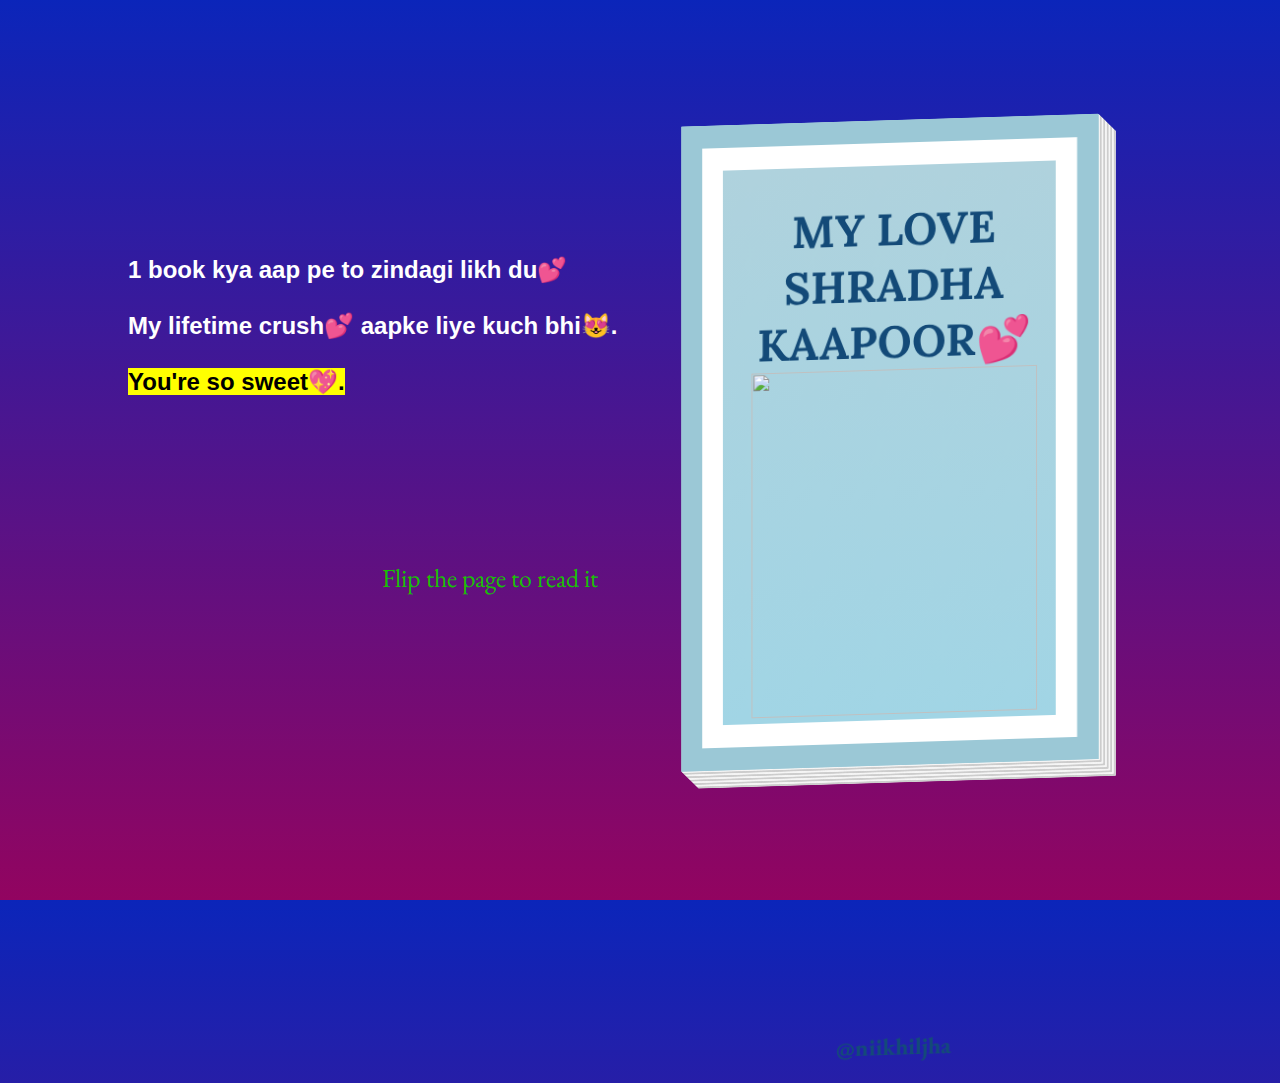
==== techeonn book/techeonn book/book.html @ eaa3cd9e "Add files via upload" ====
<!DOCTYPE html>
<html lang="en">
  <head>
    <meta charset="UTF-8" />
    <meta name="viewport" content="width=device-width, initial-scale=1.0" />
    <title>book for you</title>
    <link rel="stylesheet" href="style.css" />
  </head>
  <body>
    <div class="motive">
      <h2>
        1 book kya aap pe to zindagi likh du💕
          <br />
          <br>
        My lifetime crush💕 aapke liye kuch bhi😻.
        <br />
        <br>
        <span> You're so sweet💖.</span>
      </h2>
    </div>
    <div class="instruction">Flip the page to read it</div>
    <div class="book">
      <div class="page cover-front" onclick="movePage(this, 1)">
        <h1>My love Shradha Kaapoor💕</h1>
        <img src="/IMG_5274.JPG" height="350" width="290" alt="">
        <div class="hat"><i class="fab fa-pied-piper-hat"></i></div>
        <br>
        <br><br>
        <br>
        <br>
        <h2>@niikhiljha</h2>
      </div>
      <div class="page cover-front" onclick="movePage(this, 2)"></div>
      <div class="page text-page" onclick="movePage(this, 3)">
        <p>Dear Shradha, this is for you 🤞💖</p>
        <p>
          "Every moment spent with you feels like <br>
           a chapter from my favorite book 🥹,<br>
           and I can't help but want to write more stories together.🫀 <br> Would you do me the honor of allowing me 🫶<br>
            to be your co-author in this😚 <br>
             beautiful journey called life🥹💕?"
             <br>
             mai sach mai phir bhi tumhe chahunga🥹
             <br>or hamesha chahunga🫀

        </p>
        
        <iframe width="360" height="215" src="https://www.youtube.com/embed/_iktURk0X-A?si=VjSw03MWgZimF5ju" title="YouTube video player" frameborder="0" allow="accelerometer; autoplay; clipboard-write; encrypted-media; gyroscope; picture-in-picture; web-share" referrerpolicy="strict-origin-when-cross-origin" allowfullscreen></iframe>
        
        <br /><br />
        <p>Note: Play the video Before Read it .</p>

        <br /><br /><br />
        <p>Please trun the page..</p>
      </div>
      <div class="page text-page" onclick="movePage(this, 4)">
        <p>
          tera meri life mai aana or aake aise bass jana <br>
          you know what jb bhi aap mujhse ladte ho ya naraj hote ho <br>
          mai kaise rehta hu ye mujhe pta h 😭 bss express nhi krta mai 
          <br> i love you to the moon and sky 🤞💖
        </p>

        <p>
          meri life ka sbse best din pta hai konsa tha!!???? <br>
          mai btata hu 8 november 😭 pta hai kyuuuu??? kyuki uss din <br>
          meri or teri bht jyada baat hui hamne pehli baar itti der <br>
          baat ki 🤞 and i'm so blessed to have a partner like u 😭 <br>
          tu muskan best hai and hannnnn i Love u <br>
          again <br>
          i love u 😭🤞💖
        </p>
        <p>
          Shradha💖 aapko pta hai maine aapko starting mai jb aapne merse pucha tha ki <br>
          do you smoke or drink??? <br>
          i asked you why?? <br>
          you replied that you hate those who drink and smoke that's why i hided u ,
          that i drink and smoke but you know what jb se aapse mila hu maine sb chd raha hu dhere dhere,
          ab bht rare kr diya isliye nhi ki meri health kharab ho rahi hai , isliye kyuki 
          aapko nhi pasand, i love u Shradha bht jyada,mai ye baat kl bhi kehta tha aaj bhi keh raha hu or kl bhi kahunga ki -
          merse jyada pyaar na kisi ne kiya h na kiya hoga or na kr paayega😭🤞
        </p>
        
      </div>
      <div class="page text-page" onclick="movePage(this, 5)">
        <p>
          ab kuch shayari for you <br>
          tareef ab bta mai teri karu ya tujhe banane vale ki
          <br>
          tujhe dekh ke aajati hai mre hoto pe laali kya teri saari bhn or dost sb banegi meri saali??
          <br>
          Tujhse baat krke dil ko aata hai sukun Shradha mai tere saath manana chahta hu honeymoon😘
        </p>
        <p>
         mann krta hai ki bss tere se hi baat krta rahu pyaar krta rahu <br>
         chahe duniya mai kuch ho jaaye bss tera hi bann ke rehna chahta hu 😭🤞
         <br> tu mere shareer ka vo hissa bann chuki hai ab <br>
         jo na rahe to mai jee nahi skta <br>
         to rahegi na mere saath or rakhegi na mujhe jinda??
        </p>
        <p>
         ab bta tu tareef krne ko bolti hai mai to tere <br>
         mere pyaar pe picture bana du, <br>tu bss meri hoke to reh meri jaan ,<br>
         meri jindagi ki movie mai tujhe apni heroine hi bana du😘
        </p>
        <p>
          i love u bby love u love u love u 😘
          <br>
          logo ka gya hoga 2023 kharab mera to best tha <br>
          why <br>
          because god gifted me you😭🤞
        </p>
      </div>
      <div class="page text-page" onclick="movePage(this, 6)">
        <p>
         i looooooooooooovvvvvvvvvvveeeeeeeeeeeee youuu so much Shradha Shradha
         <br>
         you are the most precious gift in my life <br>
         so i can't take any risk to loose you😭🤞
         <br>
        </p>
        <p>
          if anyone say choose b/w money and you i'll choose money 🤣 <br>
          majjak tha 🤣 , i'll choose you <br>
          you're my perfect partner and most important person in my life🥺 is you 
          Shradhu 

        </p>
        <p>
          pta hai Shradha mai aisa ladka nhi tha, <br>
          tujhe bhi pta hai mujhe pharak nhi padta kon aata hai or kon jata hai, <br>
          meri jindagi se mgr pta nhi kyu Tujhse pharak padne laga or bht jyada padne laga.
          mai jyada to nhi jaanta mgr itta jaanta hu ki nhi reh skta mai tere bina ab,
          tune uss din keh diya ki meri shaadi kahi or hogyi to kya mai tujhe bhul jaaunga ????
          pta hai mai ab tere bina kisi or ka ho hi nhi skta or rojj yahi sochta hu ki meri muskan ne aisa 
          soch bhi kaise liya😭
        </p>
      </div>
      <div class="page text-page">
        <p>
          bss Shradha yahi bolunga ki bht pyaar krta tha,hu or rahunga aapse <br>
          apni aakhri saas takk. Shradha i love u bht saara bss aap meri ladai dekhte ho kbhi mera pyaar dekha hai, 
          kitta krta hu 🥺 , once again i love you Shradha💖
        </p>
        <p>......This is Not limited here</p>
        <p>You are My Everything Shradha💖.</p>

        <h2>Shradha ji please accept my request🥹</h2>
        <h2>and reply on this post</h2>
        <br />
        <img src="https://media.tenor.com/zGm5acSjHCIAAAAM/cat-begging.gif" />
        <button id="botao1">Yes Nikhil🥺</button>
      </div>
      <div class="page"></div>
      <div class="page"></div>
      <div class="page"></div>
      <div class="page"></div>
      <div class="page"></div>
      <div class="page"></div>
      <div class="page"></div>
      <div class="page"></div>
      <div class="page"></div>
      <div class="page"></div>
      <div class="page"></div>
      <div class="page"></div>
      <div class="page"></div>
      <div class="page"></div>
      <div class="page"></div>
      <div class="page"></div>
      <div class="page"></div>
      <div class="page"></div>
      <div class="page"></div>
      <div class="page"></div>
      <div class="page"></div>
      <div class="page"></div>
      <div class="page"></div>
      <div class="page"></div>
      <div class="page"></div>
      <div class="page"></div>
      <div class="page"></div>
      <div class="page"></div>
      <div class="page"></div>
      <div class="page"></div>
      <div class="page"></div>
      <div class="page"></div>
      <div class="page"></div>
      <div class="page"></div>
      <div class="page"></div>
      <div class="page"></div>
      <div class="page"></div>
      <div class="page"></div>
      <div class="page"></div>
      <div class="page"></div>
      <div class="page"></div>
      <div class="page"></div>
      <div class="page"></div>
      <div class="page"></div>
      <div class="page"></div>
      <div class="page"></div>
      <div class="page"></div>
      <div class="page"></div>
      <div class="page"></div>
      <div class="page"></div>
      <div class="page"></div>
      <div class="page"></div>
      <div class="page"></div>
      <div class="page"></div>
      <div class="page"></div>
      <div class="page"></div>
      <div class="page"></div>
      <div class="page"></div>
      <div class="page"></div>
      <div class="page"></div>
      <div class="page"></div>
      <div class="page"></div>
      <div class="page"></div>
      <div class="page"></div>
      <div class="page"></div>
      <div class="page"></div>
      <div class="page"></div>
      <div class="page"></div>
      <div class="page"></div>
      <div class="page"></div>
      <div class="page"></div>
      <div class="page"></div>
      <div class="page"></div>
      <div class="page"></div>
      <div class="page"></div>
      <div class="page"></div>
      <div class="page"></div>
      <div class="page"></div>
      <div class="page"></div>
      <div class="page"></div>
      <div class="page"></div>
      <div class="page"></div>
      <div class="page"></div>
      <div class="page"></div>
      <div class="page"></div>
      <div class="page"></div>
      <div class="page"></div>
      <div class="page"></div>
      <div class="page"></div>
      <div class="page"></div>
      <div class="page"></div>
      <div class="page"></div>
      <div class="page"></div>
    </div>

    <script>
      document.getElementById("botao1").addEventListener("click", function () {
        alert("you're always in my heart shradha❤️ , Drop a Message when you are Free ..");
      });
    </script>
    <script src="nikhil.js"></script>
  </body>
</html>
---- techeonn book/techeonn book/style.css ----
@import url("https://fonts.googleapis.com/css2?family=Lora&display=swap");
@import url("https://fonts.googleapis.com/css2?family=EB+Garamond&display=swap");
* {
  margin: 0;
  box-sizing: border-box;
}

.instruction,
.book {
  position: absolute;
  top: 50%;
  left: 50%;
  transform: translate(-50%, -50%);
}

body {
  width: 100%;
  height: 100vh;
  /* min-width: 900px;
  min-height: 700px; */
  background: linear-gradient(rgba(2, 29, 183, 0.963), rgb(146, 4, 96));
  position: relative;
}
#botao1 {
  background: rgba(68, 166, 158, 0.406);
  color: white;
  padding: 10px;
  margin-top: 60px;
}
.motive {
  margin-left: 10%;
  padding-top: 20%;
  color: white;
  font-family: Arial, Helvetica, sans-serif;
}
.motive span {
  background: yellow;
  color: black;
}
.book {
  width: 930px;
  height: 654.5px;
  transform: translate(-50%, -50%) rotatex(10deg) rotatey(-10deg);
  transform-style: preserve-3d;
}

.page {
  width: 423.5px;
  height: 654.5px;
  background: #84ca14;
  position: absolute;
  top: 0;
  right: 0;
  transition: transform 1s;
}

.page:nth-child(1) {
  padding: 5% 4% 4% 5%;
  transform-origin: 0% 50%;
  transform: translatez(-1px);
  background: #011217;
}

.left-side:nth-child(1) {
  transform: translatez(1px) rotatey(-180deg);
}

.page:nth-child(2) {
  padding: 5% 5% 4% 4%;
  transform-origin: 100% 50%;
  transform: translatez(-2px) scalex(-1) translatex(100%);
  background: #9bc8d6;
}

.left-side:nth-child(2) {
  transform: translatez(2px) scalex(-1) translatex(100%) rotatey(180deg);
}

.page:nth-child(3) {
  padding: 5% 4% 4% 5%;
  transform-origin: 0% 50%;
  transform: translatez(-3px);
  background: #f5f5f5;
}

.left-side:nth-child(3) {
  transform: translatez(3px) rotatey(-180deg);
}

.page:nth-child(4) {
  padding: 5% 5% 4% 4%;
  transform-origin: 100% 50%;
  transform: translatez(-4px) scalex(-1) translatex(100%);
  background: #f5f5f5;
}

.left-side:nth-child(4) {
  transform: translatez(4px) scalex(-1) translatex(100%) rotatey(180deg);
}

.page:nth-child(5) {
  padding: 5% 4% 4% 5%;
  transform-origin: 0% 50%;
  transform: translatez(-5px);
  background: #f5f5f5;
}

.left-side:nth-child(5) {
  transform: translatez(5px) rotatey(-180deg);
}

.page:nth-child(6) {
  padding: 5% 5% 4% 4%;
  transform-origin: 100% 50%;
  transform: translatez(-6px) scalex(-1) translatex(100%);
  background: #f5f5f5;
}

.left-side:nth-child(6) {
  transform: translatez(6px) scalex(-1) translatex(100%) rotatey(180deg);
}

.page:nth-child(7) {
  padding: 5% 4% 4% 5%;
  transform-origin: 0% 50%;
  transform: translatez(-7px);
  background: #f5f5f5;
}

.left-side:nth-child(7) {
  transform: translatez(7px) rotatey(-180deg);
}

.page:nth-child(8) {
  padding: 5% 5% 4% 4%;
  transform-origin: 100% 50%;
  transform: translatez(-8px) scalex(-1) translatex(100%);
  background: #f5f5f5;
}

.left-side:nth-child(8) {
  transform: translatez(8px) scalex(-1) translatex(100%) rotatey(180deg);
}

.page:nth-child(9) {
  padding: 5% 4% 4% 5%;
  transform-origin: 0% 50%;
  transform: translatez(-9px);
  background: #f5f5f5;
}

.left-side:nth-child(9) {
  transform: translatez(9px) rotatey(-180deg);
}

.page:nth-child(10) {
  padding: 5% 5% 4% 4%;
  transform-origin: 100% 50%;
  transform: translatez(-10px) scalex(-1) translatex(100%);
  background: #ccc;
}

.left-side:nth-child(10) {
  transform: translatez(10px) scalex(-1) translatex(100%) rotatey(180deg);
}

.page:nth-child(11) {
  padding: 5% 4% 4% 5%;
  transform-origin: 0% 50%;
  transform: translatez(-11px);
  background: #ccc;
}

.left-side:nth-child(11) {
  transform: translatez(11px) rotatey(-180deg);
}

.page:nth-child(12) {
  padding: 5% 5% 4% 4%;
  transform-origin: 100% 50%;
  transform: translatez(-12px) scalex(-1) translatex(100%);
  background: #ccc;
}

.left-side:nth-child(12) {
  transform: translatez(12px) scalex(-1) translatex(100%) rotatey(180deg);
}

.page:nth-child(13) {
  padding: 5% 4% 4% 5%;
  transform-origin: 0% 50%;
  transform: translatez(-13px);
  background: #ccc;
}

.left-side:nth-child(13) {
  transform: translatez(13px) rotatey(-180deg);
}

.page:nth-child(14) {
  padding: 5% 5% 4% 4%;
  transform-origin: 100% 50%;
  transform: translatez(-14px) scalex(-1) translatex(100%);
  background: #ccc;
}

.left-side:nth-child(14) {
  transform: translatez(14px) scalex(-1) translatex(100%) rotatey(180deg);
}

.page:nth-child(15) {
  padding: 5% 4% 4% 5%;
  transform-origin: 0% 50%;
  transform: translatez(-15px);
  background: #ccc;
}

.left-side:nth-child(15) {
  transform: translatez(15px) rotatey(-180deg);
}
::selection {
  color: rgb(0, 0, 0);
  background: yellow;
}
.page:nth-child(16) {
  padding: 5% 5% 4% 4%;
  transform-origin: 100% 50%;
  transform: translatez(-16px) scalex(-1) translatex(100%);
  background: #ccc;
}

.left-side:nth-child(16) {
  transform: translatez(16px) scalex(-1) translatex(100%) rotatey(180deg);
}

.page:nth-child(17) {
  padding: 5% 4% 4% 5%;
  transform-origin: 0% 50%;
  transform: translatez(-17px);
  background: #ccc;
}

.left-side:nth-child(17) {
  transform: translatez(17px) rotatey(-180deg);
}

.page:nth-child(18) {
  padding: 5% 5% 4% 4%;
  transform-origin: 100% 50%;
  transform: translatez(-18px) scalex(-1) translatex(100%);
  background: #ccc;
}

.left-side:nth-child(18) {
  transform: translatez(18px) scalex(-1) translatex(100%) rotatey(180deg);
}

.page:nth-child(19) {
  padding: 5% 4% 4% 5%;
  transform-origin: 0% 50%;
  transform: translatez(-19px);
  background: #ccc;
}

.left-side:nth-child(19) {
  transform: translatez(19px) rotatey(-180deg);
}

.page:nth-child(20) {
  padding: 5% 5% 4% 4%;
  transform-origin: 100% 50%;
  transform: translatez(-20px) scalex(-1) translatex(100%);
  background: #f5f5f5;
}

.left-side:nth-child(20) {
  transform: translatez(20px) scalex(-1) translatex(100%) rotatey(180deg);
}

.page:nth-child(21) {
  padding: 5% 4% 4% 5%;
  transform-origin: 0% 50%;
  transform: translatez(-21px);
  background: #f5f5f5;
}

.left-side:nth-child(21) {
  transform: translatez(21px) rotatey(-180deg);
}

.page:nth-child(22) {
  padding: 5% 5% 4% 4%;
  transform-origin: 100% 50%;
  transform: translatez(-22px) scalex(-1) translatex(100%);
  background: #f5f5f5;
}

.left-side:nth-child(22) {
  transform: translatez(22px) scalex(-1) translatex(100%) rotatey(180deg);
}

.page:nth-child(23) {
  padding: 5% 4% 4% 5%;
  transform-origin: 0% 50%;
  transform: translatez(-23px);
  background: #f5f5f5;
}

.left-side:nth-child(23) {
  transform: translatez(23px) rotatey(-180deg);
}

.page:nth-child(24) {
  padding: 5% 5% 4% 4%;
  transform-origin: 100% 50%;
  transform: translatez(-24px) scalex(-1) translatex(100%);
  background: #f5f5f5;
}

.left-side:nth-child(24) {
  transform: translatez(24px) scalex(-1) translatex(100%) rotatey(180deg);
}

.page:nth-child(25) {
  padding: 5% 4% 4% 5%;
  transform-origin: 0% 50%;
  transform: translatez(-25px);
  background: #f5f5f5;
}

.left-side:nth-child(25) {
  transform: translatez(25px) rotatey(-180deg);
}

.page:nth-child(26) {
  padding: 5% 5% 4% 4%;
  transform-origin: 100% 50%;
  transform: translatez(-26px) scalex(-1) translatex(100%);
  background: #f5f5f5;
}

.left-side:nth-child(26) {
  transform: translatez(26px) scalex(-1) translatex(100%) rotatey(180deg);
}

.page:nth-child(27) {
  padding: 5% 4% 4% 5%;
  transform-origin: 0% 50%;
  transform: translatez(-27px);
  background: #f5f5f5;
}

.left-side:nth-child(27) {
  transform: translatez(27px) rotatey(-180deg);
}

.page:nth-child(28) {
  padding: 5% 5% 4% 4%;
  transform-origin: 100% 50%;
  transform: translatez(-28px) scalex(-1) translatex(100%);
  background: #f5f5f5;
}

.left-side:nth-child(28) {
  transform: translatez(28px) scalex(-1) translatex(100%) rotatey(180deg);
}

.page:nth-child(29) {
  padding: 5% 4% 4% 5%;
  transform-origin: 0% 50%;
  transform: translatez(-29px);
  background: #f5f5f5;
}

.left-side:nth-child(29) {
  transform: translatez(29px) rotatey(-180deg);
}

.page:nth-child(30) {
  padding: 5% 5% 4% 4%;
  transform-origin: 100% 50%;
  transform: translatez(-30px) scalex(-1) translatex(100%);
  background: #ccc;
}

.left-side:nth-child(30) {
  transform: translatez(30px) scalex(-1) translatex(100%) rotatey(180deg);
}

.page:nth-child(31) {
  padding: 5% 4% 4% 5%;
  transform-origin: 0% 50%;
  transform: translatez(-31px);
  background: #ccc;
}

.left-side:nth-child(31) {
  transform: translatez(31px) rotatey(-180deg);
}

.page:nth-child(32) {
  padding: 5% 5% 4% 4%;
  transform-origin: 100% 50%;
  transform: translatez(-32px) scalex(-1) translatex(100%);
  background: #ccc;
}

.left-side:nth-child(32) {
  transform: translatez(32px) scalex(-1) translatex(100%) rotatey(180deg);
}

.page:nth-child(33) {
  padding: 5% 4% 4% 5%;
  transform-origin: 0% 50%;
  transform: translatez(-33px);
  background: #ccc;
}

.left-side:nth-child(33) {
  transform: translatez(33px) rotatey(-180deg);
}

.page:nth-child(34) {
  padding: 5% 5% 4% 4%;
  transform-origin: 100% 50%;
  transform: translatez(-34px) scalex(-1) translatex(100%);
  background: #ccc;
}

.left-side:nth-child(34) {
  transform: translatez(34px) scalex(-1) translatex(100%) rotatey(180deg);
}

.page:nth-child(35) {
  padding: 5% 4% 4% 5%;
  transform-origin: 0% 50%;
  transform: translatez(-35px);
  background: #ccc;
}

.left-side:nth-child(35) {
  transform: translatez(35px) rotatey(-180deg);
}

.page:nth-child(36) {
  padding: 5% 5% 4% 4%;
  transform-origin: 100% 50%;
  transform: translatez(-36px) scalex(-1) translatex(100%);
  background: #ccc;
}

.left-side:nth-child(36) {
  transform: translatez(36px) scalex(-1) translatex(100%) rotatey(180deg);
}

.page:nth-child(37) {
  padding: 5% 4% 4% 5%;
  transform-origin: 0% 50%;
  transform: translatez(-37px);
  background: #ccc;
}

.left-side:nth-child(37) {
  transform: translatez(37px) rotatey(-180deg);
}

.page:nth-child(38) {
  padding: 5% 5% 4% 4%;
  transform-origin: 100% 50%;
  transform: translatez(-38px) scalex(-1) translatex(100%);
  background: #ccc;
}

.left-side:nth-child(38) {
  transform: translatez(38px) scalex(-1) translatex(100%) rotatey(180deg);
}

.page:nth-child(39) {
  padding: 5% 4% 4% 5%;
  transform-origin: 0% 50%;
  transform: translatez(-39px);
  background: #ccc;
}

.left-side:nth-child(39) {
  transform: translatez(39px) rotatey(-180deg);
}

.page:nth-child(40) {
  padding: 5% 5% 4% 4%;
  transform-origin: 100% 50%;
  transform: translatez(-40px) scalex(-1) translatex(100%);
  background: #f5f5f5;
}

.left-side:nth-child(40) {
  transform: translatez(40px) scalex(-1) translatex(100%) rotatey(180deg);
}

.page:nth-child(41) {
  padding: 5% 4% 4% 5%;
  transform-origin: 0% 50%;
  transform: translatez(-41px);
  background: #f5f5f5;
}

.left-side:nth-child(41) {
  transform: translatez(41px) rotatey(-180deg);
}

.page:nth-child(42) {
  padding: 5% 5% 4% 4%;
  transform-origin: 100% 50%;
  transform: translatez(-42px) scalex(-1) translatex(100%);
  background: #f5f5f5;
}

.left-side:nth-child(42) {
  transform: translatez(42px) scalex(-1) translatex(100%) rotatey(180deg);
}

.page:nth-child(43) {
  padding: 5% 4% 4% 5%;
  transform-origin: 0% 50%;
  transform: translatez(-43px);
  background: #f5f5f5;
}

.left-side:nth-child(43) {
  transform: translatez(43px) rotatey(-180deg);
}

.page:nth-child(44) {
  padding: 5% 5% 4% 4%;
  transform-origin: 100% 50%;
  transform: translatez(-44px) scalex(-1) translatex(100%);
  background: #f5f5f5;
}

.left-side:nth-child(44) {
  transform: translatez(44px) scalex(-1) translatex(100%) rotatey(180deg);
}

.page:nth-child(45) {
  padding: 5% 4% 4% 5%;
  transform-origin: 0% 50%;
  transform: translatez(-45px);
  background: #f5f5f5;
}

.left-side:nth-child(45) {
  transform: translatez(45px) rotatey(-180deg);
}

.page:nth-child(46) {
  padding: 5% 5% 4% 4%;
  transform-origin: 100% 50%;
  transform: translatez(-46px) scalex(-1) translatex(100%);
  background: #f5f5f5;
}

.left-side:nth-child(46) {
  transform: translatez(46px) scalex(-1) translatex(100%) rotatey(180deg);
}

.page:nth-child(47) {
  padding: 5% 4% 4% 5%;
  transform-origin: 0% 50%;
  transform: translatez(-47px);
  background: #f5f5f5;
}

.left-side:nth-child(47) {
  transform: translatez(47px) rotatey(-180deg);
}

.page:nth-child(48) {
  padding: 5% 5% 4% 4%;
  transform-origin: 100% 50%;
  transform: translatez(-48px) scalex(-1) translatex(100%);
  background: #f5f5f5;
}

.left-side:nth-child(48) {
  transform: translatez(48px) scalex(-1) translatex(100%) rotatey(180deg);
}

.page:nth-child(49) {
  padding: 5% 4% 4% 5%;
  transform-origin: 0% 50%;
  transform: translatez(-49px);
  background: #f5f5f5;
}

.left-side:nth-child(49) {
  transform: translatez(49px) rotatey(-180deg);
}

.page:nth-child(50) {
  padding: 5% 5% 4% 4%;
  transform-origin: 100% 50%;
  transform: translatez(-50px) scalex(-1) translatex(100%);
  background: #ccc;
}

.left-side:nth-child(50) {
  transform: translatez(50px) scalex(-1) translatex(100%) rotatey(180deg);
}

.page:nth-child(51) {
  padding: 5% 4% 4% 5%;
  transform-origin: 0% 50%;
  transform: translatez(-51px);
  background: #ccc;
}

.left-side:nth-child(51) {
  transform: translatez(51px) rotatey(-180deg);
}

.page:nth-child(52) {
  padding: 5% 5% 4% 4%;
  transform-origin: 100% 50%;
  transform: translatez(-52px) scalex(-1) translatex(100%);
  background: #ccc;
}

.left-side:nth-child(52) {
  transform: translatez(52px) scalex(-1) translatex(100%) rotatey(180deg);
}

.page:nth-child(53) {
  padding: 5% 4% 4% 5%;
  transform-origin: 0% 50%;
  transform: translatez(-53px);
  background: #ccc;
}

.left-side:nth-child(53) {
  transform: translatez(53px) rotatey(-180deg);
}

.page:nth-child(54) {
  padding: 5% 5% 4% 4%;
  transform-origin: 100% 50%;
  transform: translatez(-54px) scalex(-1) translatex(100%);
  background: #ccc;
}

.left-side:nth-child(54) {
  transform: translatez(54px) scalex(-1) translatex(100%) rotatey(180deg);
}

.page:nth-child(55) {
  padding: 5% 4% 4% 5%;
  transform-origin: 0% 50%;
  transform: translatez(-55px);
  background: #ccc;
}

.left-side:nth-child(55) {
  transform: translatez(55px) rotatey(-180deg);
}

.page:nth-child(56) {
  padding: 5% 5% 4% 4%;
  transform-origin: 100% 50%;
  transform: translatez(-56px) scalex(-1) translatex(100%);
  background: #ccc;
}

.left-side:nth-child(56) {
  transform: translatez(56px) scalex(-1) translatex(100%) rotatey(180deg);
}

.page:nth-child(57) {
  padding: 5% 4% 4% 5%;
  transform-origin: 0% 50%;
  transform: translatez(-57px);
  background: #ccc;
}

.left-side:nth-child(57) {
  transform: translatez(57px) rotatey(-180deg);
}

.page:nth-child(58) {
  padding: 5% 5% 4% 4%;
  transform-origin: 100% 50%;
  transform: translatez(-58px) scalex(-1) translatex(100%);
  background: #ccc;
}

.left-side:nth-child(58) {
  transform: translatez(58px) scalex(-1) translatex(100%) rotatey(180deg);
}

.page:nth-child(59) {
  padding: 5% 4% 4% 5%;
  transform-origin: 0% 50%;
  transform: translatez(-59px);
  background: #ccc;
}

.left-side:nth-child(59) {
  transform: translatez(59px) rotatey(-180deg);
}

.page:nth-child(60) {
  padding: 5% 5% 4% 4%;
  transform-origin: 100% 50%;
  transform: translatez(-60px) scalex(-1) translatex(100%);
  background: #f5f5f5;
}

.left-side:nth-child(60) {
  transform: translatez(60px) scalex(-1) translatex(100%) rotatey(180deg);
}

.page:nth-child(61) {
  padding: 5% 4% 4% 5%;
  transform-origin: 0% 50%;
  transform: translatez(-61px);
  background: #f5f5f5;
}

.left-side:nth-child(61) {
  transform: translatez(61px) rotatey(-180deg);
}

.page:nth-child(62) {
  padding: 5% 5% 4% 4%;
  transform-origin: 100% 50%;
  transform: translatez(-62px) scalex(-1) translatex(100%);
  background: #f5f5f5;
}

.left-side:nth-child(62) {
  transform: translatez(62px) scalex(-1) translatex(100%) rotatey(180deg);
}

.page:nth-child(63) {
  padding: 5% 4% 4% 5%;
  transform-origin: 0% 50%;
  transform: translatez(-63px);
  background: #f5f5f5;
}

.left-side:nth-child(63) {
  transform: translatez(63px) rotatey(-180deg);
}

.page:nth-child(64) {
  padding: 5% 5% 4% 4%;
  transform-origin: 100% 50%;
  transform: translatez(-64px) scalex(-1) translatex(100%);
  background: #f5f5f5;
}

.left-side:nth-child(64) {
  transform: translatez(64px) scalex(-1) translatex(100%) rotatey(180deg);
}

.page:nth-child(65) {
  padding: 5% 4% 4% 5%;
  transform-origin: 0% 50%;
  transform: translatez(-65px);
  background: #f5f5f5;
}

.left-side:nth-child(65) {
  transform: translatez(65px) rotatey(-180deg);
}

.page:nth-child(66) {
  padding: 5% 5% 4% 4%;
  transform-origin: 100% 50%;
  transform: translatez(-66px) scalex(-1) translatex(100%);
  background: #f5f5f5;
}

.left-side:nth-child(66) {
  transform: translatez(66px) scalex(-1) translatex(100%) rotatey(180deg);
}

.page:nth-child(67) {
  padding: 5% 4% 4% 5%;
  transform-origin: 0% 50%;
  transform: translatez(-67px);
  background: #f5f5f5;
}

.left-side:nth-child(67) {
  transform: translatez(67px) rotatey(-180deg);
}

.page:nth-child(68) {
  padding: 5% 5% 4% 4%;
  transform-origin: 100% 50%;
  transform: translatez(-68px) scalex(-1) translatex(100%);
  background: #f5f5f5;
}

.left-side:nth-child(68) {
  transform: translatez(68px) scalex(-1) translatex(100%) rotatey(180deg);
}

.page:nth-child(69) {
  padding: 5% 4% 4% 5%;
  transform-origin: 0% 50%;
  transform: translatez(-69px);
  background: #f5f5f5;
}

.left-side:nth-child(69) {
  transform: translatez(69px) rotatey(-180deg);
}

.page:nth-child(70) {
  padding: 5% 5% 4% 4%;
  transform-origin: 100% 50%;
  transform: translatez(-70px) scalex(-1) translatex(100%);
  background: #ccc;
}

.left-side:nth-child(70) {
  transform: translatez(70px) scalex(-1) translatex(100%) rotatey(180deg);
}

.page:nth-child(71) {
  padding: 5% 4% 4% 5%;
  transform-origin: 0% 50%;
  transform: translatez(-71px);
  background: #ccc;
}

.left-side:nth-child(71) {
  transform: translatez(71px) rotatey(-180deg);
}

.page:nth-child(72) {
  padding: 5% 5% 4% 4%;
  transform-origin: 100% 50%;
  transform: translatez(-72px) scalex(-1) translatex(100%);
  background: #ccc;
}

.left-side:nth-child(72) {
  transform: translatez(72px) scalex(-1) translatex(100%) rotatey(180deg);
}

.page:nth-child(73) {
  padding: 5% 4% 4% 5%;
  transform-origin: 0% 50%;
  transform: translatez(-73px);
  background: #ccc;
}

.left-side:nth-child(73) {
  transform: translatez(73px) rotatey(-180deg);
}

.page:nth-child(74) {
  padding: 5% 5% 4% 4%;
  transform-origin: 100% 50%;
  transform: translatez(-74px) scalex(-1) translatex(100%);
  background: #ccc;
}

.left-side:nth-child(74) {
  transform: translatez(74px) scalex(-1) translatex(100%) rotatey(180deg);
}

.page:nth-child(75) {
  padding: 5% 4% 4% 5%;
  transform-origin: 0% 50%;
  transform: translatez(-75px);
  background: #ccc;
}

.left-side:nth-child(75) {
  transform: translatez(75px) rotatey(-180deg);
}

.page:nth-child(76) {
  padding: 5% 5% 4% 4%;
  transform-origin: 100% 50%;
  transform: translatez(-76px) scalex(-1) translatex(100%);
  background: #ccc;
}

.left-side:nth-child(76) {
  transform: translatez(76px) scalex(-1) translatex(100%) rotatey(180deg);
}

.page:nth-child(77) {
  padding: 5% 4% 4% 5%;
  transform-origin: 0% 50%;
  transform: translatez(-77px);
  background: #ccc;
}

.left-side:nth-child(77) {
  transform: translatez(77px) rotatey(-180deg);
}

.page:nth-child(78) {
  padding: 5% 5% 4% 4%;
  transform-origin: 100% 50%;
  transform: translatez(-78px) scalex(-1) translatex(100%);
  background: #ccc;
}

.left-side:nth-child(78) {
  transform: translatez(78px) scalex(-1) translatex(100%) rotatey(180deg);
}

.page:nth-child(79) {
  padding: 5% 4% 4% 5%;
  transform-origin: 0% 50%;
  transform: translatez(-79px);
  background: #ccc;
}

.left-side:nth-child(79) {
  transform: translatez(79px) rotatey(-180deg);
}

.page:nth-child(80) {
  padding: 5% 5% 4% 4%;
  transform-origin: 100% 50%;
  transform: translatez(-80px) scalex(-1) translatex(100%);
  background: #f5f5f5;
}

.left-side:nth-child(80) {
  transform: translatez(80px) scalex(-1) translatex(100%) rotatey(180deg);
}

.page:nth-child(81) {
  padding: 5% 4% 4% 5%;
  transform-origin: 0% 50%;
  transform: translatez(-81px);
  background: #f5f5f5;
}

.left-side:nth-child(81) {
  transform: translatez(81px) rotatey(-180deg);
}

.page:nth-child(82) {
  padding: 5% 5% 4% 4%;
  transform-origin: 100% 50%;
  transform: translatez(-82px) scalex(-1) translatex(100%);
  background: #f5f5f5;
}

.left-side:nth-child(82) {
  transform: translatez(82px) scalex(-1) translatex(100%) rotatey(180deg);
}

.page:nth-child(83) {
  padding: 5% 4% 4% 5%;
  transform-origin: 0% 50%;
  transform: translatez(-83px);
  background: #f5f5f5;
}

.left-side:nth-child(83) {
  transform: translatez(83px) rotatey(-180deg);
}

.page:nth-child(84) {
  padding: 5% 5% 4% 4%;
  transform-origin: 100% 50%;
  transform: translatez(-84px) scalex(-1) translatex(100%);
  background: #f5f5f5;
}

.left-side:nth-child(84) {
  transform: translatez(84px) scalex(-1) translatex(100%) rotatey(180deg);
}

.page:nth-child(85) {
  padding: 5% 4% 4% 5%;
  transform-origin: 0% 50%;
  transform: translatez(-85px);
  background: #f5f5f5;
}

.left-side:nth-child(85) {
  transform: translatez(85px) rotatey(-180deg);
}

.page:nth-child(86) {
  padding: 5% 5% 4% 4%;
  transform-origin: 100% 50%;
  transform: translatez(-86px) scalex(-1) translatex(100%);
  background: #f5f5f5;
}

.left-side:nth-child(86) {
  transform: translatez(86px) scalex(-1) translatex(100%) rotatey(180deg);
}

.page:nth-child(87) {
  padding: 5% 4% 4% 5%;
  transform-origin: 0% 50%;
  transform: translatez(-87px);
  background: #f5f5f5;
}

.left-side:nth-child(87) {
  transform: translatez(87px) rotatey(-180deg);
}

.page:nth-child(88) {
  padding: 5% 5% 4% 4%;
  transform-origin: 100% 50%;
  transform: translatez(-88px) scalex(-1) translatex(100%);
  background: #f5f5f5;
}

.left-side:nth-child(88) {
  transform: translatez(88px) scalex(-1) translatex(100%) rotatey(180deg);
}

.page:nth-child(89) {
  padding: 5% 4% 4% 5%;
  transform-origin: 0% 50%;
  transform: translatez(-89px);
  background: #f5f5f5;
}

.left-side:nth-child(89) {
  transform: translatez(89px) rotatey(-180deg);
}

.page:nth-child(90) {
  padding: 5% 5% 4% 4%;
  transform-origin: 100% 50%;
  transform: translatez(-90px) scalex(-1) translatex(100%);
  background: #ccc;
}

.left-side:nth-child(90) {
  transform: translatez(90px) scalex(-1) translatex(100%) rotatey(180deg);
}

.page:nth-child(91) {
  padding: 5% 4% 4% 5%;
  transform-origin: 0% 50%;
  transform: translatez(-91px);
  background: #ccc;
}

.left-side:nth-child(91) {
  transform: translatez(91px) rotatey(-180deg);
}

.page:nth-child(92) {
  padding: 5% 5% 4% 4%;
  transform-origin: 100% 50%;
  transform: translatez(-92px) scalex(-1) translatex(100%);
  background: #ccc;
}

.left-side:nth-child(92) {
  transform: translatez(92px) scalex(-1) translatex(100%) rotatey(180deg);
}

.page:nth-child(93) {
  padding: 5% 4% 4% 5%;
  transform-origin: 0% 50%;
  transform: translatez(-93px);
  background: #ccc;
}

.left-side:nth-child(93) {
  transform: translatez(93px) rotatey(-180deg);
}

.page:nth-child(94) {
  padding: 5% 5% 4% 4%;
  transform-origin: 100% 50%;
  transform: translatez(-94px) scalex(-1) translatex(100%);
  background: #ccc;
}

.left-side:nth-child(94) {
  transform: translatez(94px) scalex(-1) translatex(100%) rotatey(180deg);
}

.page:nth-child(95) {
  padding: 5% 4% 4% 5%;
  transform-origin: 0% 50%;
  transform: translatez(-95px);
  background: #ccc;
}

.left-side:nth-child(95) {
  transform: translatez(95px) rotatey(-180deg);
}

.page:nth-child(96) {
  padding: 5% 5% 4% 4%;
  transform-origin: 100% 50%;
  transform: translatez(-96px) scalex(-1) translatex(100%);
  background: #ccc;
}

.left-side:nth-child(96) {
  transform: translatez(96px) scalex(-1) translatex(100%) rotatey(180deg);
}

.page:nth-child(97) {
  padding: 5% 4% 4% 5%;
  transform-origin: 0% 50%;
  transform: translatez(-97px);
  background: #ccc;
}

.left-side:nth-child(97) {
  transform: translatez(97px) rotatey(-180deg);
}

.page:nth-child(98) {
  padding: 5% 5% 4% 4%;
  transform-origin: 100% 50%;
  transform: translatez(-98px) scalex(-1) translatex(100%);
  background: #ccc;
}

.left-side:nth-child(98) {
  transform: translatez(98px) scalex(-1) translatex(100%) rotatey(180deg);
}

.page:nth-child(99) {
  padding: 5% 4% 4% 5%;
  transform-origin: 0% 50%;
  transform: translatez(-99px);
  background: #ccc;
}

.left-side:nth-child(99) {
  transform: translatez(99px) rotatey(-180deg);
}

.page:nth-child(100) {
  padding: 5% 5% 4% 4%;
  transform-origin: 100% 50%;
  transform: translatez(-100px) scalex(-1) translatex(100%);
  background: #f5f5f5;
}

.left-side:nth-child(100) {
  transform: translatez(100px) scalex(-1) translatex(100%) rotatey(180deg);
}

.cover-front:nth-child(1) {
  text-align: center;
  background: linear-gradient(#afd2dd, #a1d5e5) 50% 50%/80% 86% no-repeat,
    linear-gradient(#ffffff, #ffffff) 50% 50%/90% 93% no-repeat,
    linear-gradient(#9bc8d6, #9bc8d6) no-repeat;
}
.cover-front:nth-child(1) h1 {
  font-family: "Lora", serif;
  font-size: 45px;
  color: #134a78;
  margin-top: 35px;
  text-transform: uppercase;
}
.cover-front:nth-child(1) h2 {
  font-family: "EB Garamond", serif;
  font-size: 24px;
  color: #134a78;
  position: relative;
  top: 40%;
}
.cover-front:nth-child(1) .hat {
  font-size: 100px;
  color: #134a78;
  position: relative;
  top: 3%;
}

p {
  margin-bottom: 4%;
  font-family: "EB Garamond", serif;
  font-size: 16px;
}

.page:nth-child(3) p:first-of-type:first-letter {
  font-size: 32px;
}

.instruction {
  left: calc(50% - 150px);
  font-size: 26px;
  font-family: "EB Garamond", serif;
  color: rgba(22, 199, 2, 0.998);
  box-sizing: border-box;
  border-radius: 2px solid red;
  padding: 10px 15px;
  margin-top: 10%;
}

@media screen and (max-width:500px){
  body{
    width: 100vw;
  }
  .motive {
    position: relative;
    margin: 4%;
    padding-top: 2%;
    width: 100vw;

  }
  .instruction{
    position: relative;
    top: auto;
    left: 61%;
  }
  .book{
    position: relative;
    left: 48%;
    width: 95%;
    
    /* transform: translate(0%, 0%) rotatex(10deg) rotatey(-10deg);
  transform-style: preserve-3d; */
  }
  .page{
    width: 100%;
  }
  .video{
    width: 95%;
  }
}
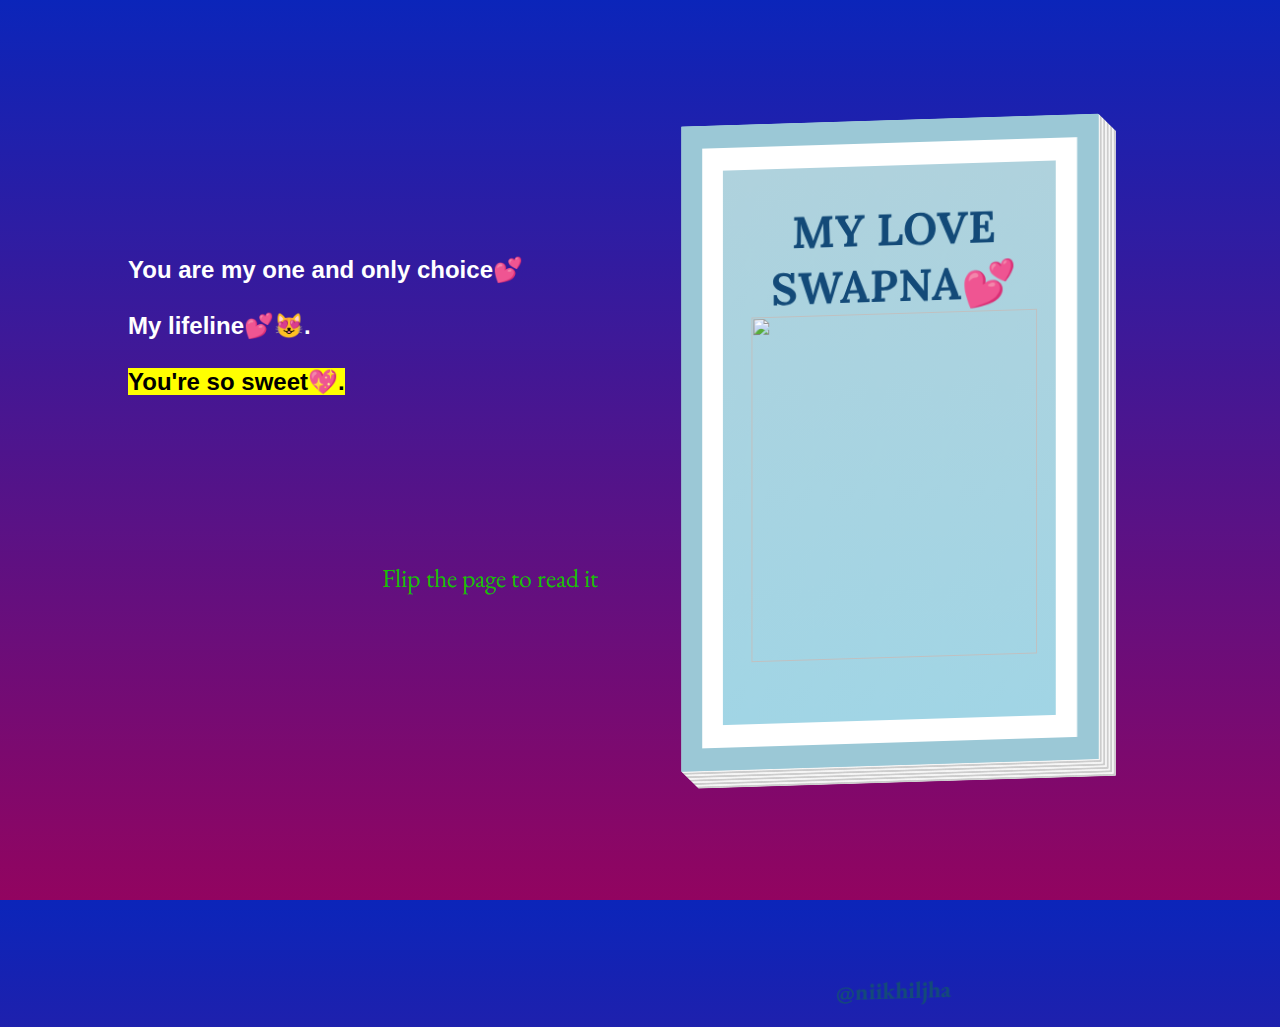
==== commit 15738a39: "Update book.html" ====
--- a/techeonn book/techeonn book/book.html
+++ b/techeonn book/techeonn book/book.html
@@ -9,10 +9,10 @@
   <body>
     <div class="motive">
       <h2>
-        1 book kya aap pe to zindagi likh du💕
+        You are my one and only choice💕
           <br />
           <br>
-        My lifetime crush💕 aapke liye kuch bhi😻.
+        My lifeline💕😻.
         <br />
         <br>
         <span> You're so sweet💖.</span>
@@ -21,7 +21,7 @@
     <div class="instruction">Flip the page to read it</div>
     <div class="book">
       <div class="page cover-front" onclick="movePage(this, 1)">
-        <h1>My love Shradha Kaapoor💕</h1>
+        <h1>My love Swapna💕</h1>
         <img src="/IMG_5274.JPG" height="350" width="290" alt="">
         <div class="hat"><i class="fab fa-pied-piper-hat"></i></div>
         <br>
@@ -32,7 +32,7 @@
       </div>
       <div class="page cover-front" onclick="movePage(this, 2)"></div>
       <div class="page text-page" onclick="movePage(this, 3)">
-        <p>Dear Shradha, this is for you 🤞💖</p>
+        <p>Dear Swappu ga, this is for you 🤞💖</p>
         <p>
           "Every moment spent with you feels like <br>
            a chapter from my favorite book 🥹,<br>
@@ -40,8 +40,8 @@
             to be your co-author in this😚 <br>
              beautiful journey called life🥹💕?"
              <br>
-             mai sach mai phir bhi tumhe chahunga🥹
-             <br>or hamesha chahunga🫀
+             Nuvvu naaku lifelong kaavali ra you are wife🥹
+             <br>or Nuvu thappa evvaru vaddhu naaku🫀
 
         </p>
         
@@ -55,36 +55,25 @@
       </div>
       <div class="page text-page" onclick="movePage(this, 4)">
         <p>
-          tera meri life mai aana or aake aise bass jana <br>
-          you know what jb bhi aap mujhse ladte ho ya naraj hote ho <br>
-          mai kaise rehta hu ye mujhe pta h 😭 bss express nhi krta mai 
+          Ee chinni life lo nuvvu nenu thappa inkevvaru vaddhu raa <br>
+          you know what nuvvu godavapadu padaka po, thittina, kottina parledhu <br>
+          Nuvve naaku wife and nuvve na pillala ki mother 
           <br> i love you to the moon and sky 🤞💖
         </p>
 
         <p>
-          meri life ka sbse best din pta hai konsa tha!!???? <br>
-          mai btata hu 8 november 😭 pta hai kyuuuu??? kyuki uss din <br>
-          meri or teri bht jyada baat hui hamne pehli baar itti der <br>
-          baat ki 🤞 and i'm so blessed to have a partner like u 😭 <br>
-          tu muskan best hai and hannnnn i Love u <br>
+          Nnnu first time nenu choosano thelusaa?? <br>
+          Degree 1st Sem September lo <br>
+          Appudeh nuvvu naa crush aipoyaav💖 <br>
+          NUvvu naa life lo unteh🤞 i'm so blessed to have a partner like u 😭 <br>
+           i Love u <br>
           again <br>
-          i love u 😭🤞💖
-        </p>
-        <p>
-          Shradha💖 aapko pta hai maine aapko starting mai jb aapne merse pucha tha ki <br>
-          do you smoke or drink??? <br>
-          i asked you why?? <br>
-          you replied that you hate those who drink and smoke that's why i hided u ,
-          that i drink and smoke but you know what jb se aapse mila hu maine sb chd raha hu dhere dhere,
-          ab bht rare kr diya isliye nhi ki meri health kharab ho rahi hai , isliye kyuki 
-          aapko nhi pasand, i love u Shradha bht jyada,mai ye baat kl bhi kehta tha aaj bhi keh raha hu or kl bhi kahunga ki -
-          merse jyada pyaar na kisi ne kiya h na kiya hoga or na kr paayega😭🤞
-        </p>
-        
+          i love u so much ra swappulu😭🤞💖
+        </p>
       </div>
       <div class="page text-page" onclick="movePage(this, 5)">
         <p>
-          ab kuch shayari for you <br>
+          Swappu neekosam oka shayari <br>
           tareef ab bta mai teri karu ya tujhe banane vale ki
           <br>
           tujhe dekh ke aajati hai mre hoto pe laali kya teri saari bhn or dost sb banegi meri saali??
@@ -106,14 +95,14 @@
         <p>
           i love u bby love u love u love u 😘
           <br>
-          logo ka gya hoga 2023 kharab mera to best tha <br>
+          logo ka gya hoga 2024 kharab mera to best tha <br>
           why <br>
           because god gifted me you😭🤞
         </p>
       </div>
       <div class="page text-page" onclick="movePage(this, 6)">
         <p>
-         i looooooooooooovvvvvvvvvvveeeeeeeeeeeee youuu so much Shradha Shradha
+         i looooooooooooovvvvvvvvvvveeeeeeeeeeeee youuu so much Swappulu
          <br>
          you are the most precious gift in my life <br>
          so i can't take any risk to loose you😭🤞
@@ -123,33 +112,16 @@
           if anyone say choose b/w money and you i'll choose money 🤣 <br>
           majjak tha 🤣 , i'll choose you <br>
           you're my perfect partner and most important person in my life🥺 is you 
-          Shradhu 
-
-        </p>
-        <p>
-          pta hai Shradha mai aisa ladka nhi tha, <br>
-          tujhe bhi pta hai mujhe pharak nhi padta kon aata hai or kon jata hai, <br>
-          meri jindagi se mgr pta nhi kyu Tujhse pharak padne laga or bht jyada padne laga.
-          mai jyada to nhi jaanta mgr itta jaanta hu ki nhi reh skta mai tere bina ab,
-          tune uss din keh diya ki meri shaadi kahi or hogyi to kya mai tujhe bhul jaaunga ????
-          pta hai mai ab tere bina kisi or ka ho hi nhi skta or rojj yahi sochta hu ki meri muskan ne aisa 
-          soch bhi kaise liya😭
+          Swappu 
+
         </p>
       </div>
       <div class="page text-page">
-        <p>
-          bss Shradha yahi bolunga ki bht pyaar krta tha,hu or rahunga aapse <br>
-          apni aakhri saas takk. Shradha i love u bht saara bss aap meri ladai dekhte ho kbhi mera pyaar dekha hai, 
-          kitta krta hu 🥺 , once again i love you Shradha💖
-        </p>
-        <p>......This is Not limited here</p>
-        <p>You are My Everything Shradha💖.</p>
-
-        <h2>Shradha ji please accept my request🥹</h2>
+        <h2>Swappu gaa please accept my request🥹</h2>
         <h2>and reply on this post</h2>
         <br />
         <img src="https://media.tenor.com/zGm5acSjHCIAAAAM/cat-begging.gif" />
-        <button id="botao1">Yes Nikhil🥺</button>
+        <button id="botao1">Yes Katthu🥺</button>
       </div>
       <div class="page"></div>
       <div class="page"></div>
@@ -248,9 +220,9 @@
 
     <script>
       document.getElementById("botao1").addEventListener("click", function () {
-        alert("you're always in my heart shradha❤️ , Drop a Message when you are Free ..");
+        alert("you're always in my heart Swappu❤️ , Drop a Message when you are Free ..");
       });
     </script>
     <script src="nikhil.js"></script>
   </body>
-</html>+</html>
